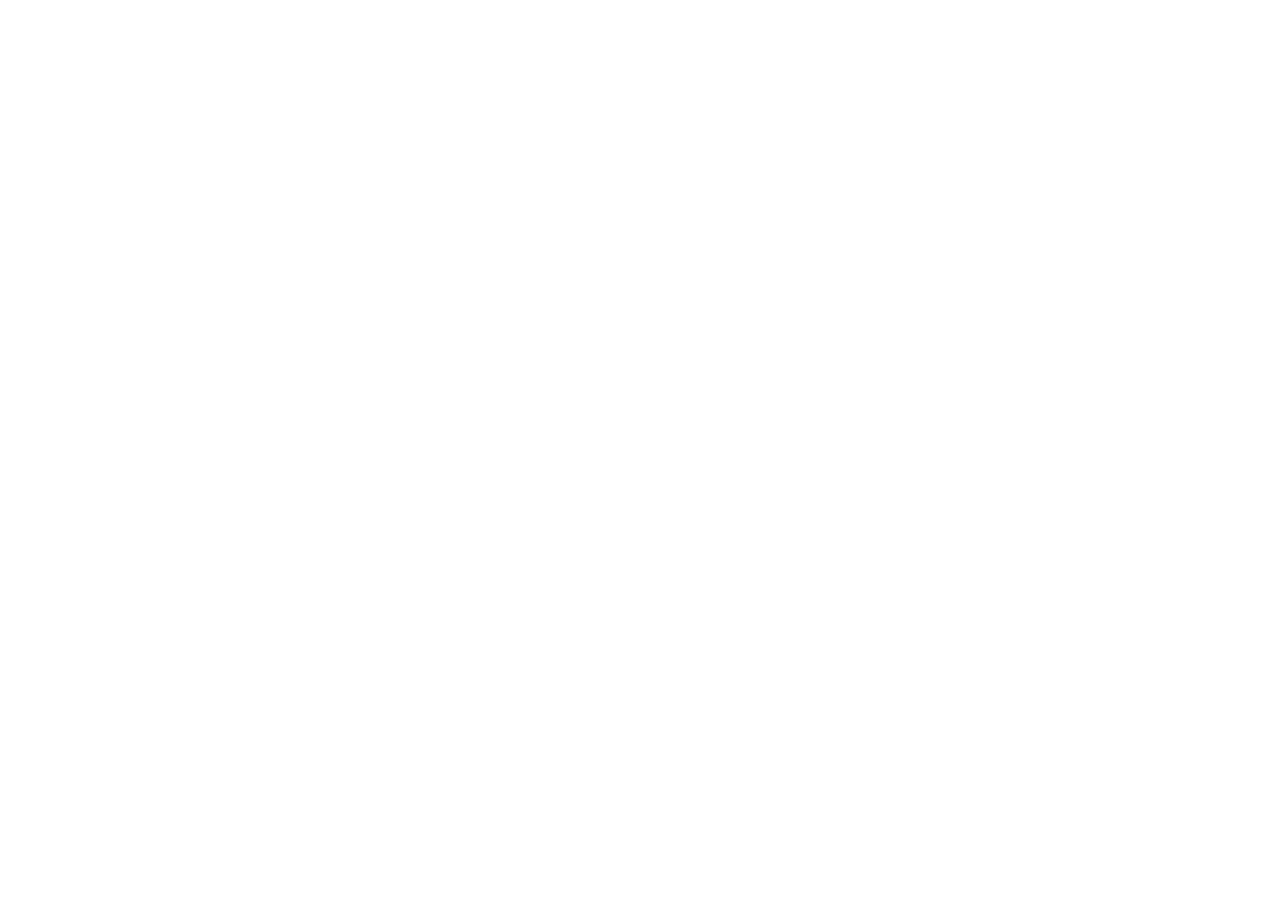
==== index.html @ 14926c16 "add index" ====
<!DOCTYPE html>
<html lang="en">
<head>
    <meta charset="UTF-8">
    <meta http-equiv="X-UA-Compatible" content="IE=edge">
    <meta name="viewport" content="width=device-width, initial-scale=1.0">
    <link rel="shortcut icon" href="favicon.ico" type="image/x-icon">
    <title>Projeto Redes Sociais</title>
</head>
<body>
    
</body>
</html>
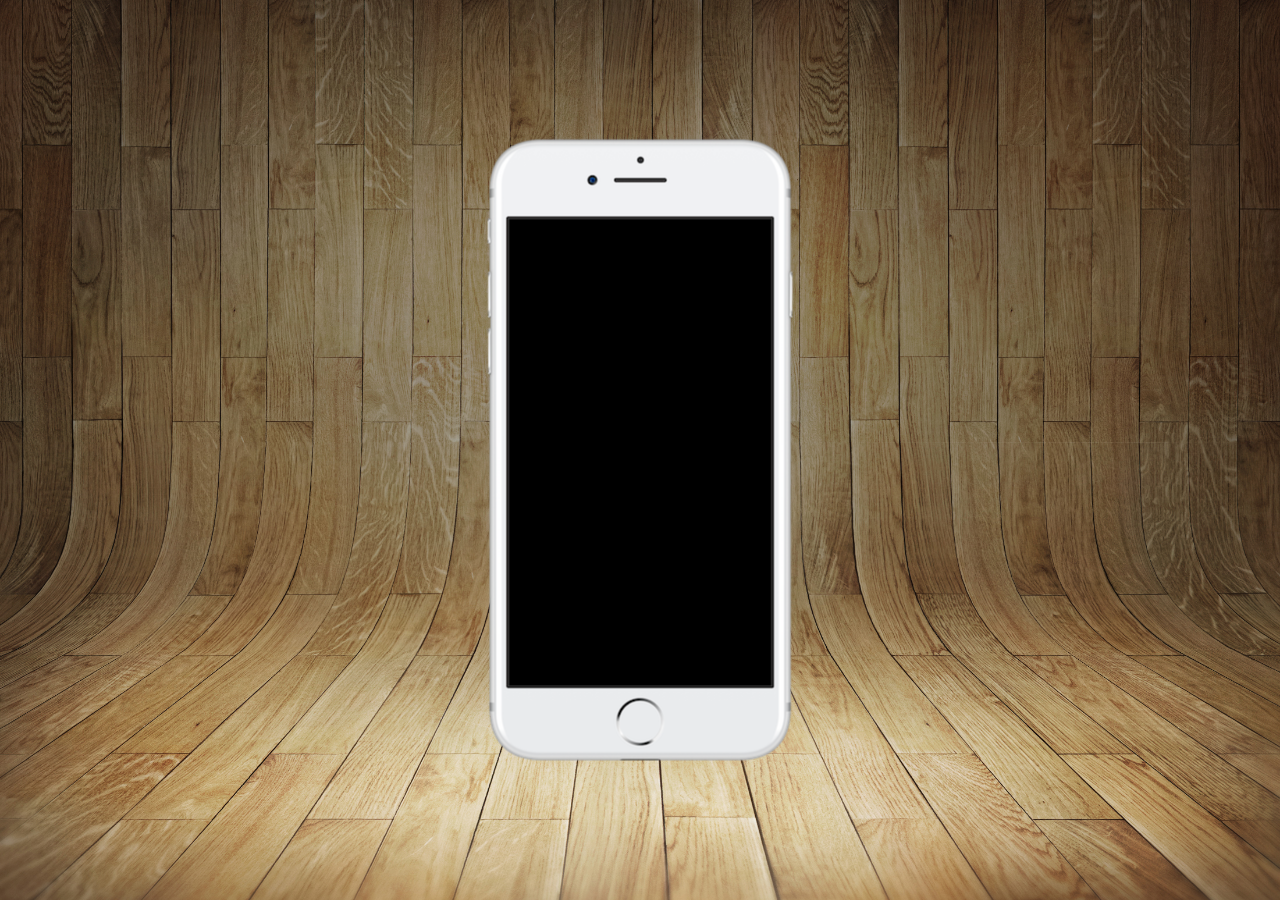
==== commit 2206fd4f: "css e algumas tags no index" ====
--- a/index.html
+++ b/index.html
@@ -5,9 +5,18 @@
     <meta http-equiv="X-UA-Compatible" content="IE=edge">
     <meta name="viewport" content="width=device-width, initial-scale=1.0">
     <link rel="shortcut icon" href="favicon.ico" type="image/x-icon">
+    <link rel="stylesheet" href="estilos/style.css">
     <title>Projeto Redes Sociais</title>
 </head>
 <body>
-    
+    <main>
+        <section id="telefone">
+
+        </section>
+
+        <section id="redes-sociais">
+
+        </section>
+    </main>
 </body>
 </html>--- a/estilos/style.css
+++ b/estilos/style.css
@@ -0,0 +1,35 @@
+@charset "UTF-8";
+
+*{
+    margin: 0;
+    padding: 0;
+    font-family: Arial, Helvetica, sans-serif;
+}
+
+html, body{
+    height: 100vh;
+    width: 100vw;
+    background-color: black;
+}
+
+body{
+    background: url(../imagens/fundo-madeira.jpg) no-repeat top center;
+    background-size: cover;
+    background-attachment: fixed;
+}
+
+main{
+    position: relative;
+    height: 100vh;
+}
+section#telefone{
+    /* Centralizando */
+    position: absolute;
+    top: 50%;
+    left: 50%;
+    transform: translate(-50%, -50%);
+
+    height: 627px;
+    width: 311px;
+    background: url(../imagens/frame-iphone.png) no-repeat;
+}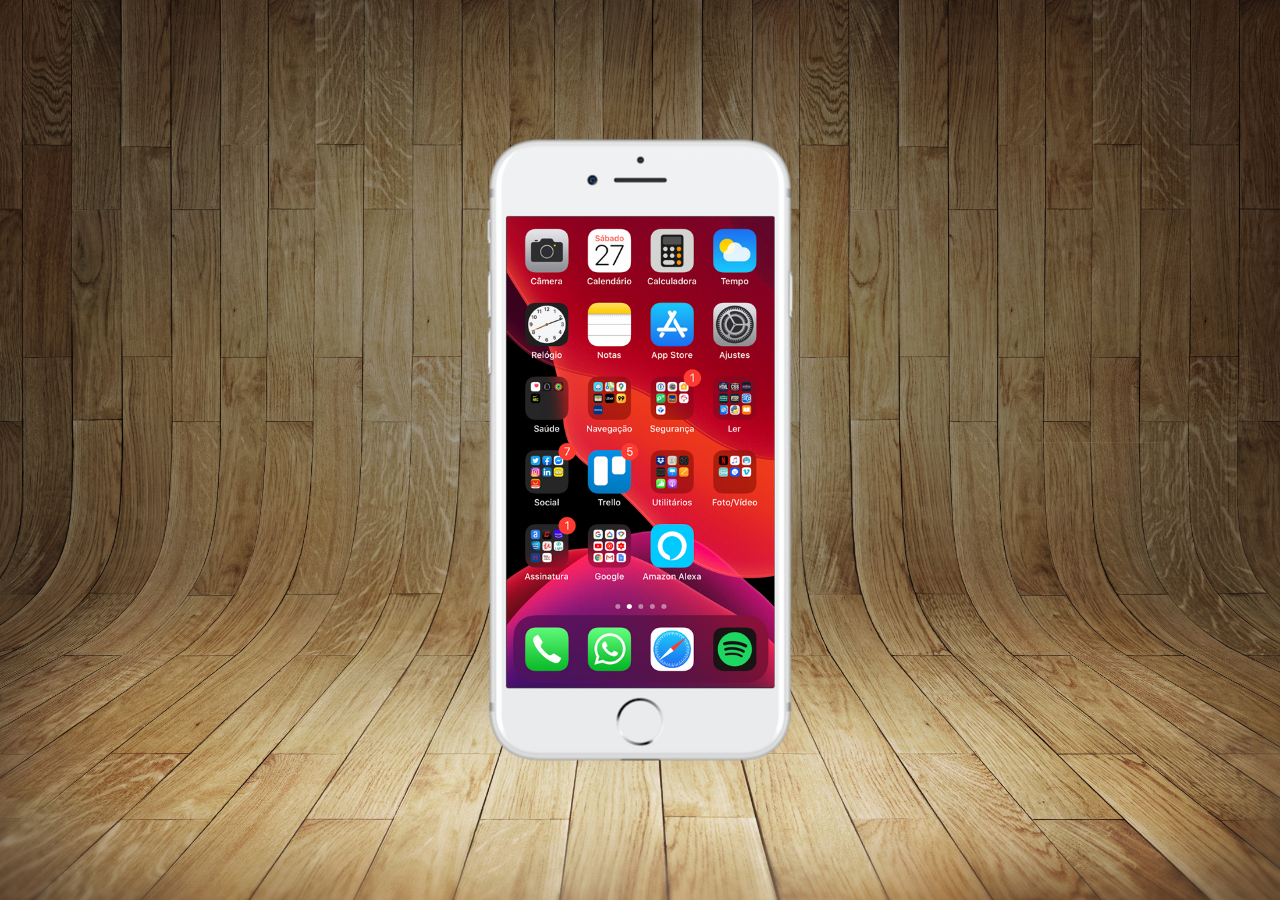
==== commit f770e1e9: "criei a tela home" ====
--- a/index.html
+++ b/index.html
@@ -11,7 +11,7 @@
 <body>
     <main>
         <section id="telefone">
-
+            <iframe src="home.html" name="tela" id="tela" frameborder="0"></iframe>
         </section>
 
         <section id="redes-sociais">
--- a/estilos/style.css
+++ b/estilos/style.css
@@ -32,4 +32,11 @@
     height: 627px;
     width: 311px;
     background: url(../imagens/frame-iphone.png) no-repeat;
+}
+iframe#tela{
+    position: relative;
+    top: 80px;
+    left: 22px;
+    width: 268px;
+    height: 471px;
 }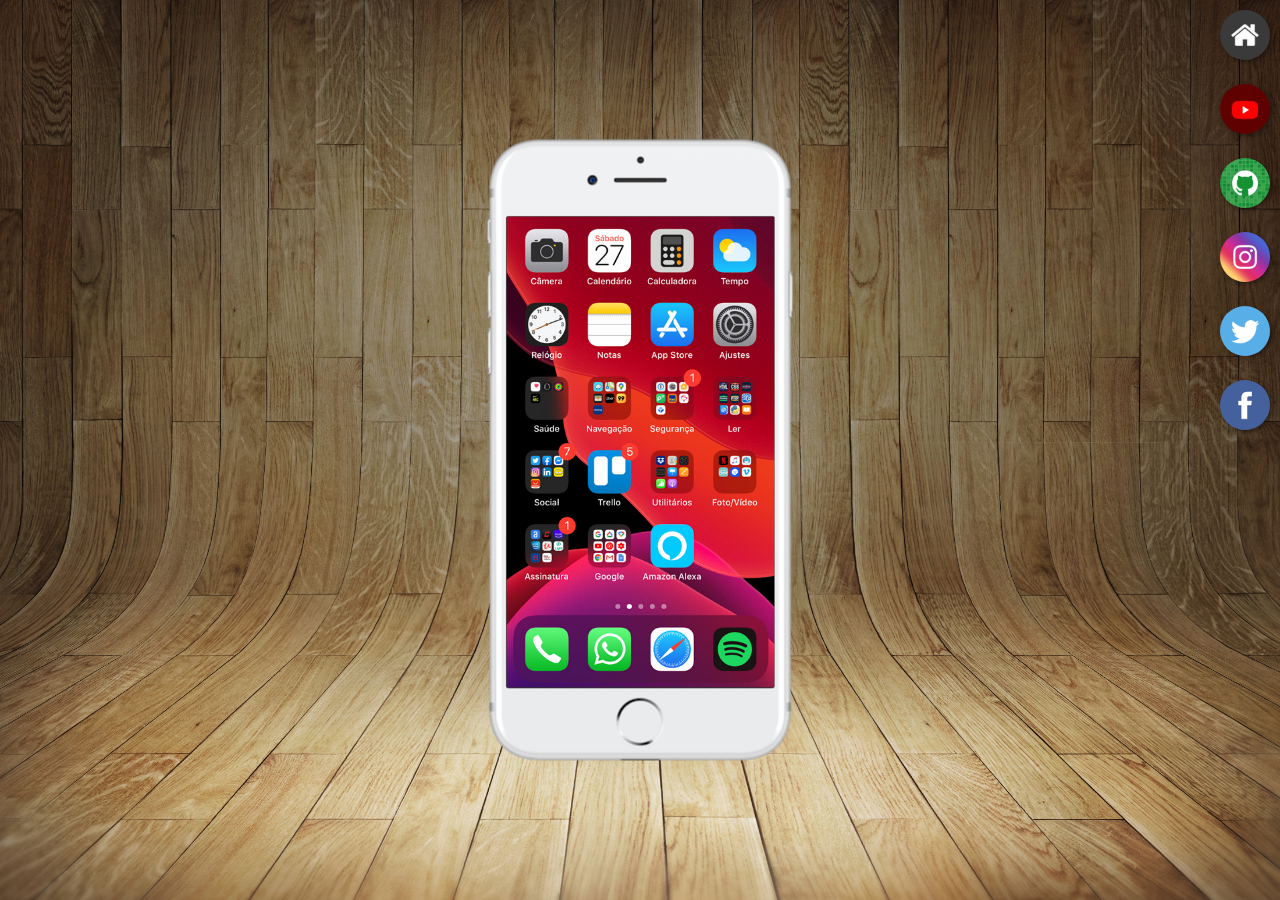
==== commit 82300135: "butoes na lateral" ====
--- a/index.html
+++ b/index.html
@@ -15,7 +15,12 @@
         </section>
 
         <section id="redes-sociais">
-
+            <a href="home.html" target="tela"><img src="imagens/logo-home.jpg" alt=""></a> <br>
+            <a href="#" target="tela"><img src="imagens/logo-youtube.jpg" alt=""></a> <br>
+            <a href="#" target="tela"><img src="imagens/logo-github.jpg" alt=""></a> <br>
+            <a href="#" target="tela"><img src="imagens/logo-instagram.jpg" alt=""></a> <br>
+            <a href="#" target="tela"><img src="imagens/logo-twitter.jpg" alt=""></a> <br>
+            <a href="#" target="tela"><img src="imagens/logo-facebook.jpg" alt=""></a>
         </section>
     </main>
 </body>
--- a/estilos/style.css
+++ b/estilos/style.css
@@ -39,4 +39,22 @@
     left: 22px;
     width: 268px;
     height: 471px;
+}
+section#redes-sociais{
+    text-align: right;
+}
+
+section#redes-sociais img{
+    width: 50px;
+    margin: 10px;
+    border-radius: 50%;
+    box-shadow: 2px 2px 5px rgba(0, 0, 0, 0.400);
+    box-sizing: border-box;
+}
+
+section#redes-sociais img:hover{
+    border: 2px solid rgba(255, 255, 255, 0.600);
+    transform: translate(-3px, -3px);
+    box-shadow: 5px 5px 10px rgba(0, 0, 0, 0.600);
+    transition: transform .3s, border .7s;
 }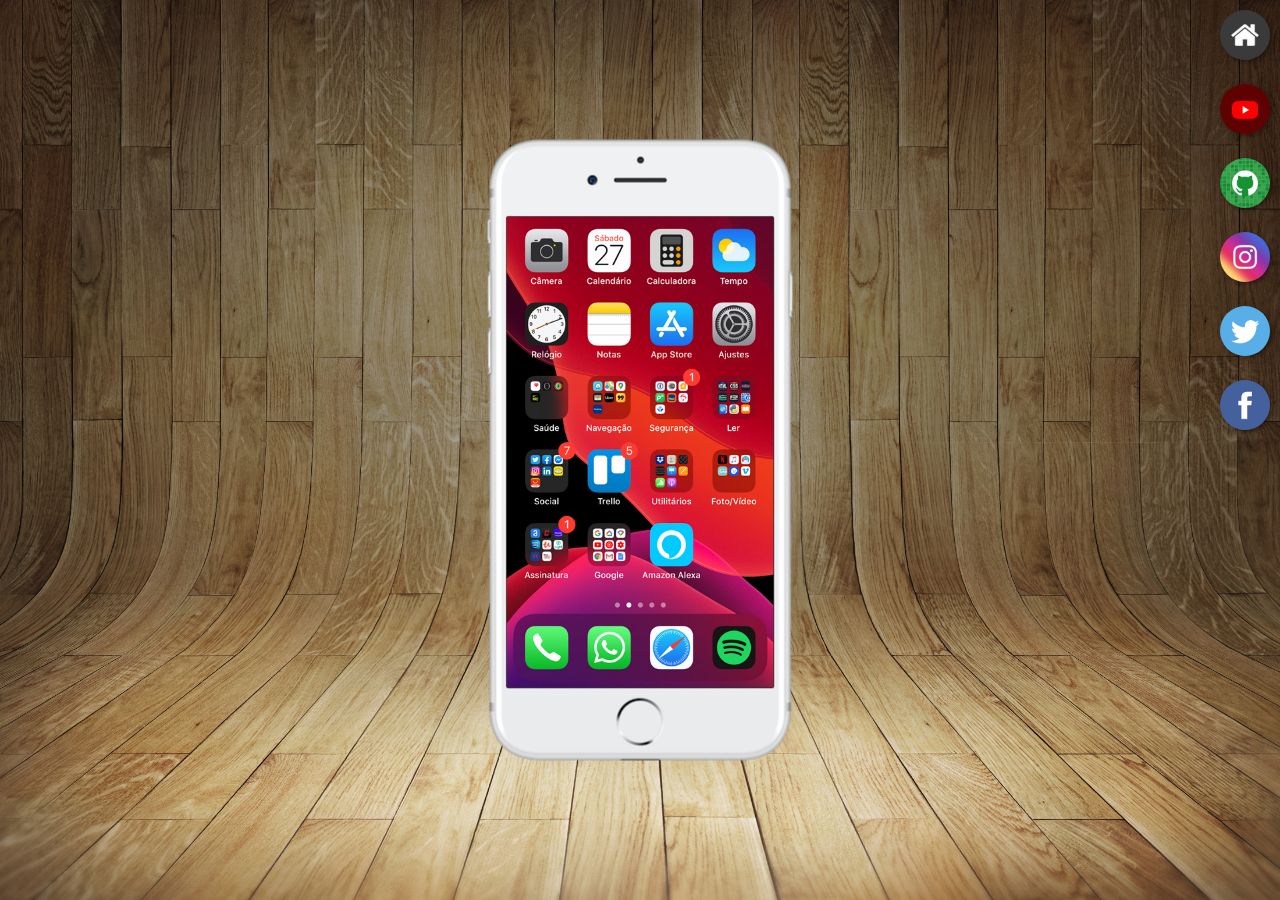
==== commit 18eec6b8: "adicionando todas as redes sociais" ====
--- a/index.html
+++ b/index.html
@@ -16,11 +16,11 @@
 
         <section id="redes-sociais">
             <a href="home.html" target="tela"><img src="imagens/logo-home.jpg" alt=""></a> <br>
-            <a href="#" target="tela"><img src="imagens/logo-youtube.jpg" alt=""></a> <br>
-            <a href="#" target="tela"><img src="imagens/logo-github.jpg" alt=""></a> <br>
-            <a href="#" target="tela"><img src="imagens/logo-instagram.jpg" alt=""></a> <br>
-            <a href="#" target="tela"><img src="imagens/logo-twitter.jpg" alt=""></a> <br>
-            <a href="#" target="tela"><img src="imagens/logo-facebook.jpg" alt=""></a>
+            <a href="youtube.html" target="tela"><img src="imagens/logo-youtube.jpg" alt=""></a> <br>
+            <a href="github.html" target="tela"><img src="imagens/logo-github.jpg" alt=""></a> <br>
+            <a href="instagram.html" target="tela"><img src="imagens/logo-instagram.jpg" alt=""></a> <br>
+            <a href="twitter.html" target="tela"><img src="imagens/logo-twitter.jpg" alt=""></a> <br>
+            <a href="facebook.html" target="tela"><img src="imagens/logo-facebook.jpg" alt=""></a>
         </section>
     </main>
 </body>
--- a/estilos/style.css
+++ b/estilos/style.css
@@ -37,7 +37,7 @@
     position: relative;
     top: 80px;
     left: 22px;
-    width: 268px;
+    width: 267px;
     height: 471px;
 }
 section#redes-sociais{
@@ -56,5 +56,5 @@
     border: 2px solid rgba(255, 255, 255, 0.600);
     transform: translate(-3px, -3px);
     box-shadow: 5px 5px 10px rgba(0, 0, 0, 0.600);
-    transition: transform .3s, border .7s;
+    transition: transform .3s, border .4s;
 }